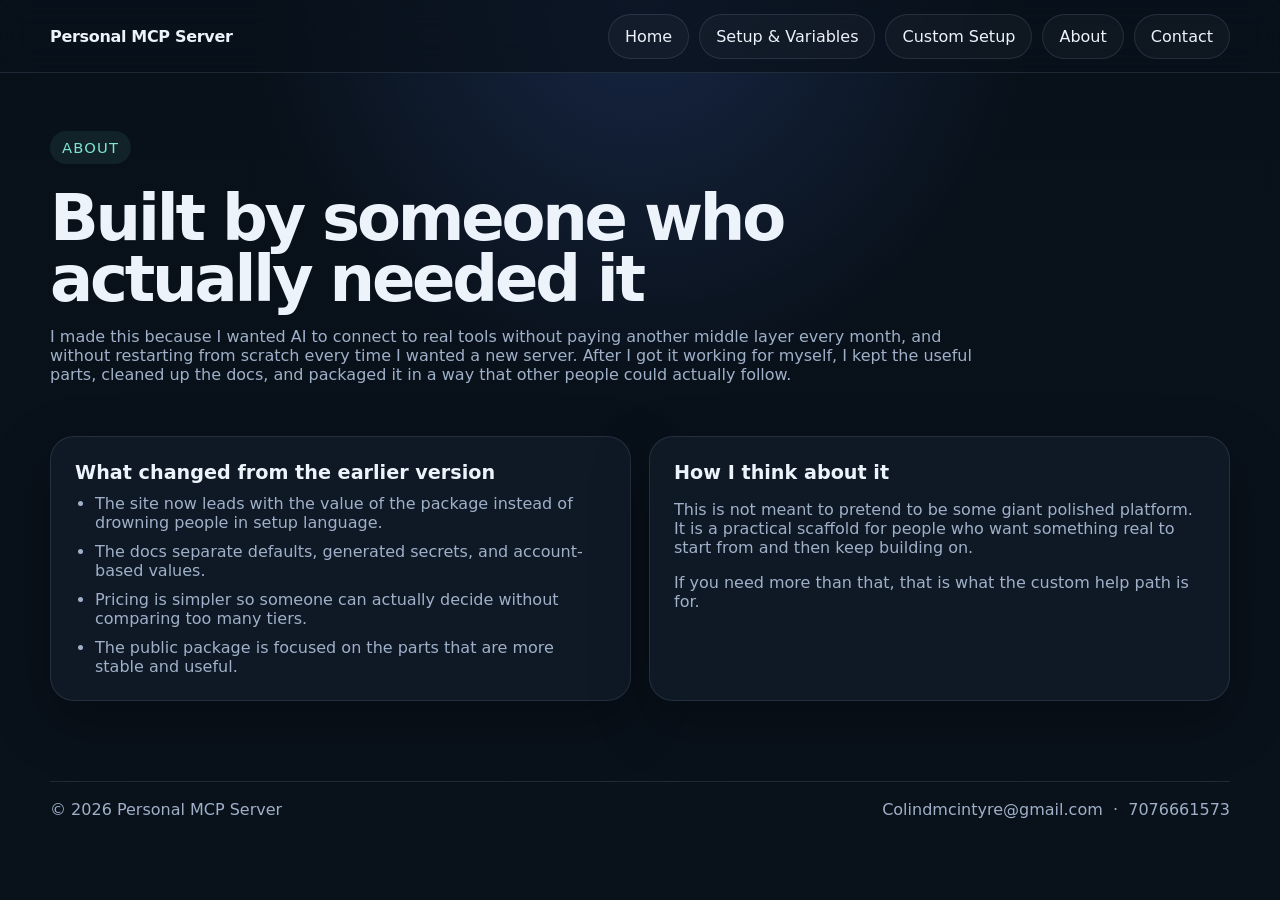
==== CustomMCPWebsite-main/mcp_site_modular_v2/about.html @ beb8da81 "Add files via upload" ====
<!DOCTYPE html>
<html lang="en">
<head>
  <meta charset="UTF-8" />
  <meta name="viewport" content="width=device-width, initial-scale=1.0" />
  <title>About | Personal MCP Server</title>
  <link rel="stylesheet" href="assets/styles.css" />
</head>
<body>
  <div data-nav></div>
  <div class="page-shell">
    <header class="page-header">
      <div class="kicker">About</div>
      <h1>Built by someone who actually needed it</h1>
      <p>I made this because I wanted AI to connect to real tools without paying another middle layer every month, and without restarting from scratch every time I wanted a new server. After I got it working for myself, I kept the useful parts, cleaned up the docs, and packaged it in a way that other people could actually follow.</p>
    </header>

    <main>
      <section class="grid-2">
        <div class="content-card">
          <h2>What changed from the earlier version</h2>
          <ul class="clean-list">
            <li>The site now leads with the value of the package instead of drowning people in setup language.</li>
            <li>The docs separate defaults, generated secrets, and account-based values.</li>
            <li>Pricing is simpler so someone can actually decide without comparing too many tiers.</li>
            <li>The public package is focused on the parts that are more stable and useful.</li>
          </ul>
        </div>
        <div class="content-card">
          <h2>How I think about it</h2>
          <p>This is not meant to pretend to be some giant polished platform. It is a practical scaffold for people who want something real to start from and then keep building on.</p>
          <p>If you need more than that, that is what the custom help path is for.</p>
        </div>
      </section>
    </main>
  </div>
  <div data-footer></div>
  <script src="assets/data.js"></script>
  <script src="assets/components.js"></script>
  <script src="assets/app.js"></script>
</body>
</html>
---- CustomMCPWebsite-main/mcp_site_modular_v2/assets/styles.css ----
:root {
  --bg: #09111b;
  --bg-soft: #101a27;
  --panel: rgba(17, 27, 40, 0.88);
  --panel-solid: #121d2c;
  --line: rgba(151, 170, 201, 0.16);
  --text: #edf3fb;
  --muted: #9fb0c8;
  --primary: #8fb8ff;
  --accent: #7ee6d2;
  --shadow: 0 20px 60px rgba(0, 0, 0, 0.3);
  --radius: 24px;
  --radius-sm: 18px;
  --max: 1180px;
}
* { box-sizing: border-box; }
html { scroll-behavior: smooth; }
body {
  margin: 0;
  font-family: Inter, ui-sans-serif, system-ui, -apple-system, BlinkMacSystemFont, 'Segoe UI', sans-serif;
  background: radial-gradient(circle at top, rgba(94, 130, 255, 0.18), transparent 35%), linear-gradient(180deg, #08111a 0%, #09111b 100%);
  color: var(--text);
  min-height: 100vh;
}
a { color: inherit; text-decoration: none; }
button { font: inherit; }
code, input.code-input, textarea.code-input { font-family: ui-monospace, SFMono-Regular, Menlo, monospace; }
.page-shell { width: min(var(--max), calc(100% - 32px)); margin: 0 auto; }
.site-nav { position: sticky; top: 0; z-index: 20; backdrop-filter: blur(16px); background: rgba(9,17,27,0.72); border-bottom: 1px solid var(--line); }
.nav-inner { width: min(var(--max), calc(100% - 32px)); margin: 0 auto; display: flex; align-items: center; justify-content: space-between; min-height: 72px; gap: 16px; }
.brand { font-weight: 700; letter-spacing: -0.02em; }
.nav-links { display: flex; gap: 10px; flex-wrap: wrap; }
.nav-button, .button, .ghost-button, .copy-button, .generate-button {
  border: 1px solid var(--line); background: rgba(255,255,255,0.03); color: var(--text);
  padding: 12px 16px; border-radius: 999px; cursor: pointer;
  transition: transform .18s ease, border-color .18s ease, background .18s ease;
}
.nav-button:hover, .button:hover, .ghost-button:hover, .copy-button:hover, .generate-button:hover { transform: translateY(-1px); border-color: rgba(126,230,210,0.46); }
.button.primary, .generate-button { background: linear-gradient(135deg, var(--accent), #8abdf7); color: #07111b; border: none; font-weight: 700; }
.ghost-button { background: transparent; }
.button-row { display: flex; gap: 12px; flex-wrap: wrap; }
.hero { padding: 86px 0 56px; }
.hero-grid { display: grid; grid-template-columns: 1.15fr .85fr; gap: 24px; align-items: stretch; }
.hero-card, .content-card, .code-card, .plan-card, .notice, .tip-card, .matrix-card, details.accordion {
  background: var(--panel); border: 1px solid var(--line); border-radius: var(--radius); box-shadow: var(--shadow);
}
.hero-copy { padding: 42px; }
.hero-visual { padding: 28px; display: flex; align-items: center; justify-content: center; min-height: 360px; }
.eyebrow, .kicker { color: var(--accent); font-size: .92rem; letter-spacing: .08em; text-transform: uppercase; }
.kicker { display: inline-flex; padding: 8px 12px; border-radius: 999px; background: rgba(126,230,210,0.08); margin-bottom: 14px; }
.hero h1, .page-header h1 { font-size: clamp(2.7rem, 6vw, 5rem); line-height: .96; letter-spacing: -0.05em; margin: 10px 0 16px; }
.page-header h1 { font-size: clamp(2.2rem, 5vw, 4rem); }
.hero p, .page-header p, .section-heading p, .muted, .content-card p, li, .plan-card p, .code-card-hint, summary .muted { color: var(--muted); }
.hero-note { margin-top: 18px; font-size: .98rem; }
main section { padding: 18px 0 54px; }
.section-heading { margin-bottom: 18px; max-width: 900px; }
.section-heading h2 { font-size: clamp(1.85rem, 3vw, 2.8rem); letter-spacing: -0.04em; margin: 0 0 8px; }
.grid-3 { display: grid; grid-template-columns: repeat(3, 1fr); gap: 18px; }
.grid-2 { display: grid; grid-template-columns: repeat(2, 1fr); gap: 18px; }
.hero-list, .clean-list { margin: 0; padding-left: 20px; display: grid; gap: 10px; }
.content-card, .plan-card, .matrix-card, .tip-card { padding: 24px; }
.content-card h3, .content-card h2, .plan-card h3, .tip-card h3, .matrix-card h3 { margin: 0 0 10px; font-size: 1.2rem; }
.badge-row { display: flex; gap: 10px; flex-wrap: wrap; margin-top: 14px; }
.badge { padding: 8px 12px; border-radius: 999px; background: rgba(143,184,255,0.08); color: var(--primary); border: 1px solid var(--line); }
.plan-stack { display: grid; grid-template-columns: 1.3fr .7fr; gap: 18px; }
.plan-card.primary-plan { outline: 1px solid rgba(126,230,210,0.32); }
.price { color: var(--accent); font-weight: 700; font-size: 1.15rem; }
.callout { padding: 14px 16px; border-radius: 18px; border: 1px solid rgba(126,230,210,0.18); background: rgba(126,230,210,0.06); }
.notice { padding: 16px 18px; }
.warning { border-color: rgba(255, 194, 102, .22); background: rgba(255, 194, 102, .08); }
.page-header { padding: 58px 0 18px; max-width: 940px; }
.step-list { margin: 0; padding-left: 20px; display: grid; gap: 12px; }
.code-card { overflow: hidden; }
.code-card-header { display: flex; justify-content: space-between; gap: 12px; align-items: flex-start; padding: 14px 16px; border-bottom: 1px solid var(--line); background: rgba(255,255,255,.02); }
.code-card pre { margin: 0; padding: 18px; overflow: auto; color: #e8f0ff; font-size: .95rem; line-height: 1.55; white-space: pre-wrap; }
details.accordion { overflow: hidden; }
details.accordion summary {
  list-style: none; cursor: pointer; padding: 18px 22px; display: flex; align-items: center; justify-content: space-between; gap: 14px;
}
details.accordion summary::-webkit-details-marker { display: none; }
details.accordion[open] summary { border-bottom: 1px solid var(--line); }
.accordion-body { padding: 18px 22px 22px; }
.secret-grid { display: grid; gap: 14px; }
.secret-row { display: grid; grid-template-columns: 1fr auto auto; gap: 10px; align-items: center; }
.secret-label { font-weight: 600; }
.code-input {
  width: 100%; padding: 12px 14px; background: #0b1522; border: 1px solid var(--line); border-radius: 14px; color: var(--text);
}
.matrix-grid { display: grid; grid-template-columns: repeat(2, 1fr); gap: 18px; }
.footer { padding: 26px 0 42px; color: var(--muted); }
.footer-inner { border-top: 1px solid var(--line); padding-top: 18px; display: flex; justify-content: space-between; gap: 16px; flex-wrap: wrap; }
.center-card { max-width: 760px; margin: 0 auto; text-align: center; }
.small-note { font-size: .93rem; color: var(--muted); }
@media (max-width: 1020px) {
  .hero-grid, .grid-3, .grid-2, .plan-stack, .matrix-grid { grid-template-columns: 1fr; }
  .hero-copy { padding: 30px; }
  .hero-visual { min-height: 260px; }
}
@media (max-width: 720px) {
  .nav-inner { padding: 10px 0; align-items: flex-start; }
  .secret-row { grid-template-columns: 1fr; }
}
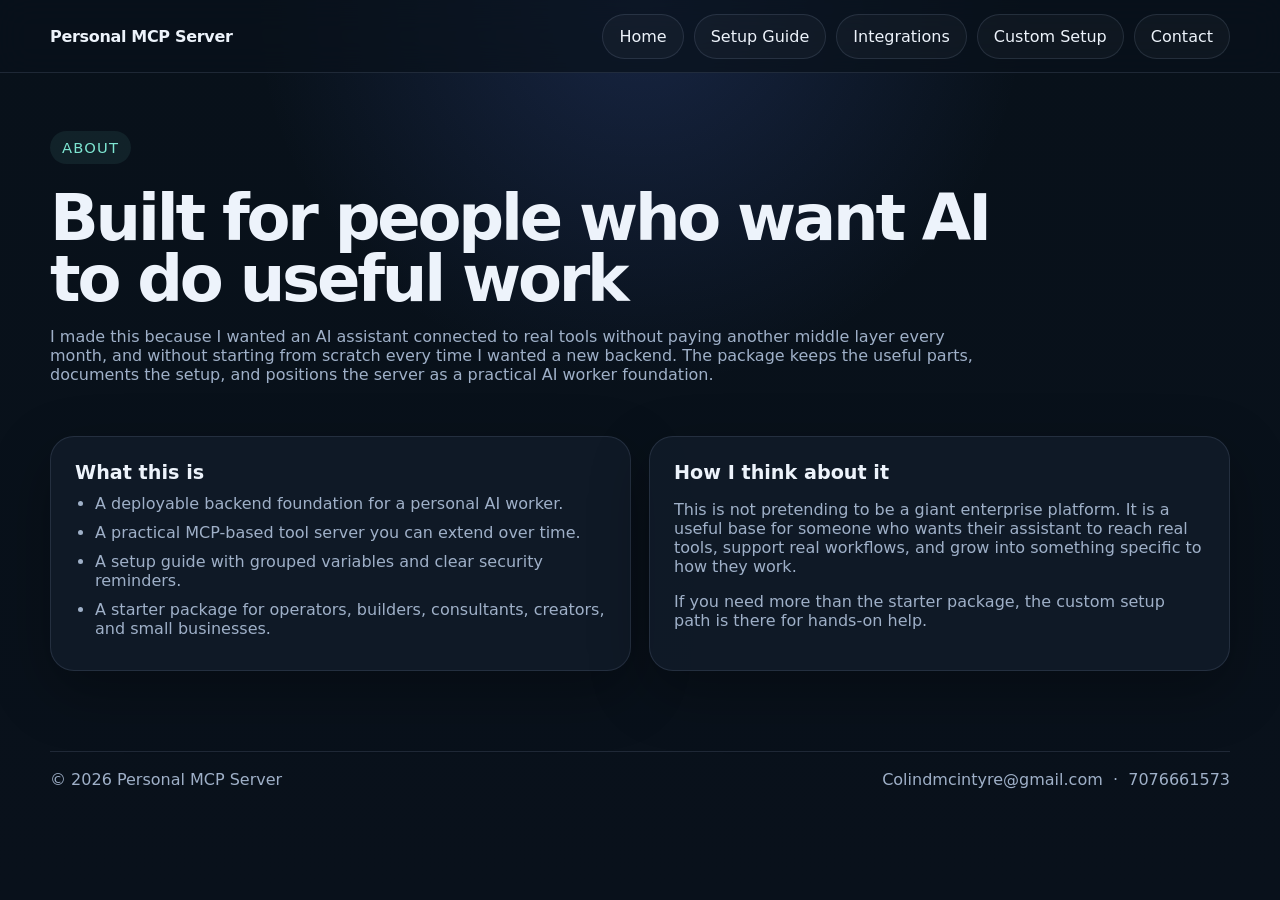
==== commit 50936a3e: "Reposition site as AI worker package and expand setup variables" ====
--- a/CustomMCPWebsite-main/mcp_site_modular_v2/about.html
+++ b/CustomMCPWebsite-main/mcp_site_modular_v2/about.html
@@ -3,7 +3,7 @@
 <head>
   <meta charset="UTF-8" />
   <meta name="viewport" content="width=device-width, initial-scale=1.0" />
-  <title>About | Personal MCP Server</title>
+  <title>About | Personal AI Worker</title>
   <link rel="stylesheet" href="assets/styles.css" />
 </head>
 <body>
@@ -11,25 +11,25 @@
   <div class="page-shell">
     <header class="page-header">
       <div class="kicker">About</div>
-      <h1>Built by someone who actually needed it</h1>
-      <p>I made this because I wanted AI to connect to real tools without paying another middle layer every month, and without restarting from scratch every time I wanted a new server. After I got it working for myself, I kept the useful parts, cleaned up the docs, and packaged it in a way that other people could actually follow.</p>
+      <h1>Built for people who want AI to do useful work</h1>
+      <p>I made this because I wanted an AI assistant connected to real tools without paying another middle layer every month, and without starting from scratch every time I wanted a new backend. The package keeps the useful parts, documents the setup, and positions the server as a practical AI worker foundation.</p>
     </header>
 
     <main>
       <section class="grid-2">
         <div class="content-card">
-          <h2>What changed from the earlier version</h2>
+          <h2>What this is</h2>
           <ul class="clean-list">
-            <li>The site now leads with the value of the package instead of drowning people in setup language.</li>
-            <li>The docs separate defaults, generated secrets, and account-based values.</li>
-            <li>Pricing is simpler so someone can actually decide without comparing too many tiers.</li>
-            <li>The public package is focused on the parts that are more stable and useful.</li>
+            <li>A deployable backend foundation for a personal AI worker.</li>
+            <li>A practical MCP-based tool server you can extend over time.</li>
+            <li>A setup guide with grouped variables and clear security reminders.</li>
+            <li>A starter package for operators, builders, consultants, creators, and small businesses.</li>
           </ul>
         </div>
         <div class="content-card">
           <h2>How I think about it</h2>
-          <p>This is not meant to pretend to be some giant polished platform. It is a practical scaffold for people who want something real to start from and then keep building on.</p>
-          <p>If you need more than that, that is what the custom help path is for.</p>
+          <p>This is not pretending to be a giant enterprise platform. It is a useful base for someone who wants their assistant to reach real tools, support real workflows, and grow into something specific to how they work.</p>
+          <p>If you need more than the starter package, the custom setup path is there for hands-on help.</p>
         </div>
       </section>
     </main>
